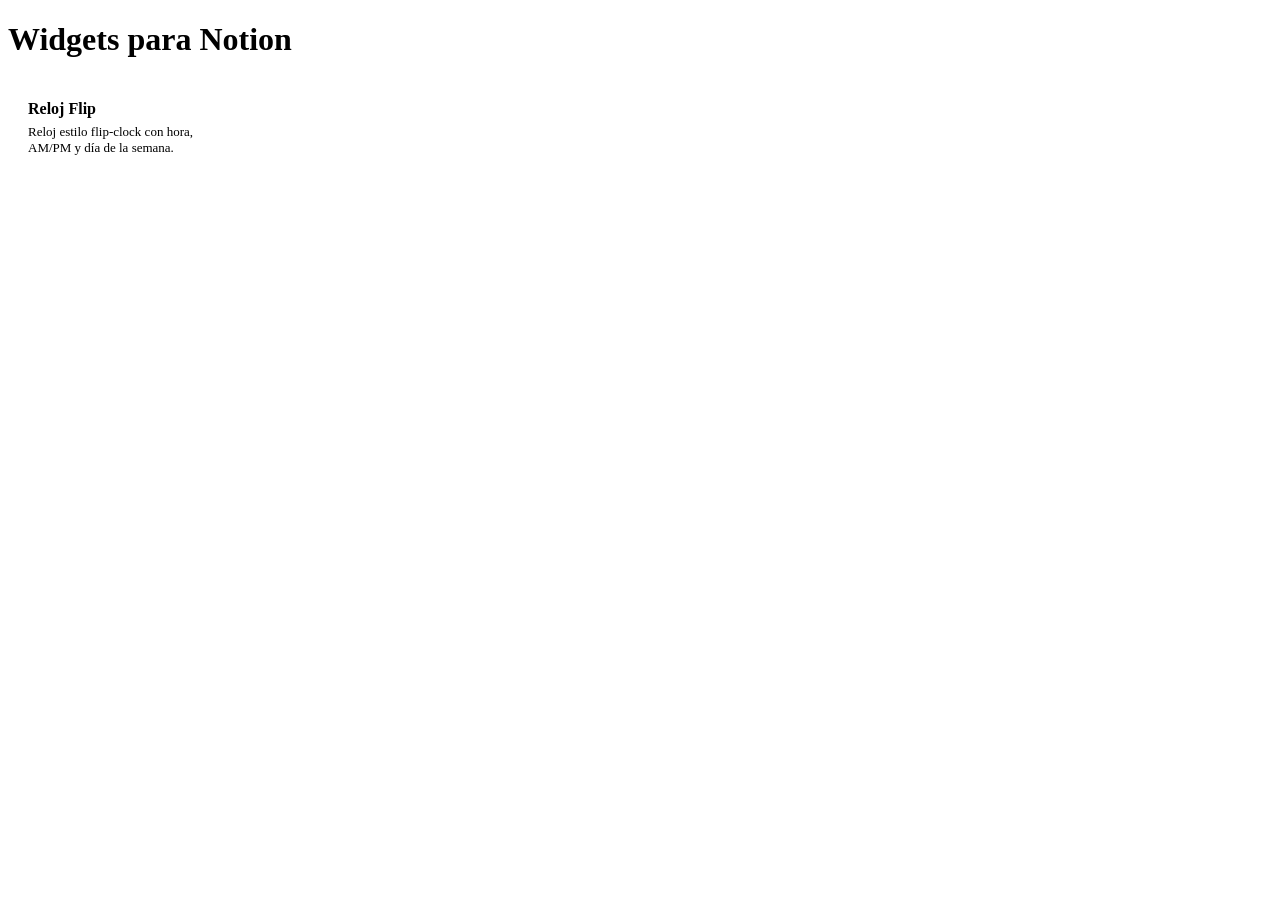
==== index.html @ 317e581a "Add files via upload" ====
<!DOCTYPE html>
<html lang="es">
<head>
    <meta charset="UTF-8">
    <meta name="viewport" content="width=device-width, initial-scale=1.0">
    <title>Mis Widgets para Notion</title>
    <link rel="stylesheet" href="./shared/theme.css">
    <style>
        .grid {
            display: grid;
            grid-template-columns: repeat(auto-fill, minmax(200px, 1fr));
            gap: 16px;
        }
        .card {
            background: var(--panel-bg);
            border: 1px solid var(--border);
            border-radius: 12px;
            padding: 20px;
            text-decoration: none;
            color: var(--text);
            transition: border-color 0.15s ease;
        }
        .card:hover { border-color: var(--accent); }
        .card h2 { font-size: 16px; margin: 0 0 6px; }
        .card p { font-size: 13px; color: var(--text-dim); margin: 0; }
    </style>
</head>
<body>
    <div class="page">
        <h1>Widgets para Notion</h1>
        <div class="grid">
            <a class="card" href="./widgets/clock/configure.html">
                <h2>Reloj Flip</h2>
                <p>Reloj estilo flip-clock con hora, AM/PM y día de la semana.</p>
            </a>
            <!-- Cada widget nuevo agrega una tarjeta más aquí -->
        </div>
    </div>
</body>
</html>
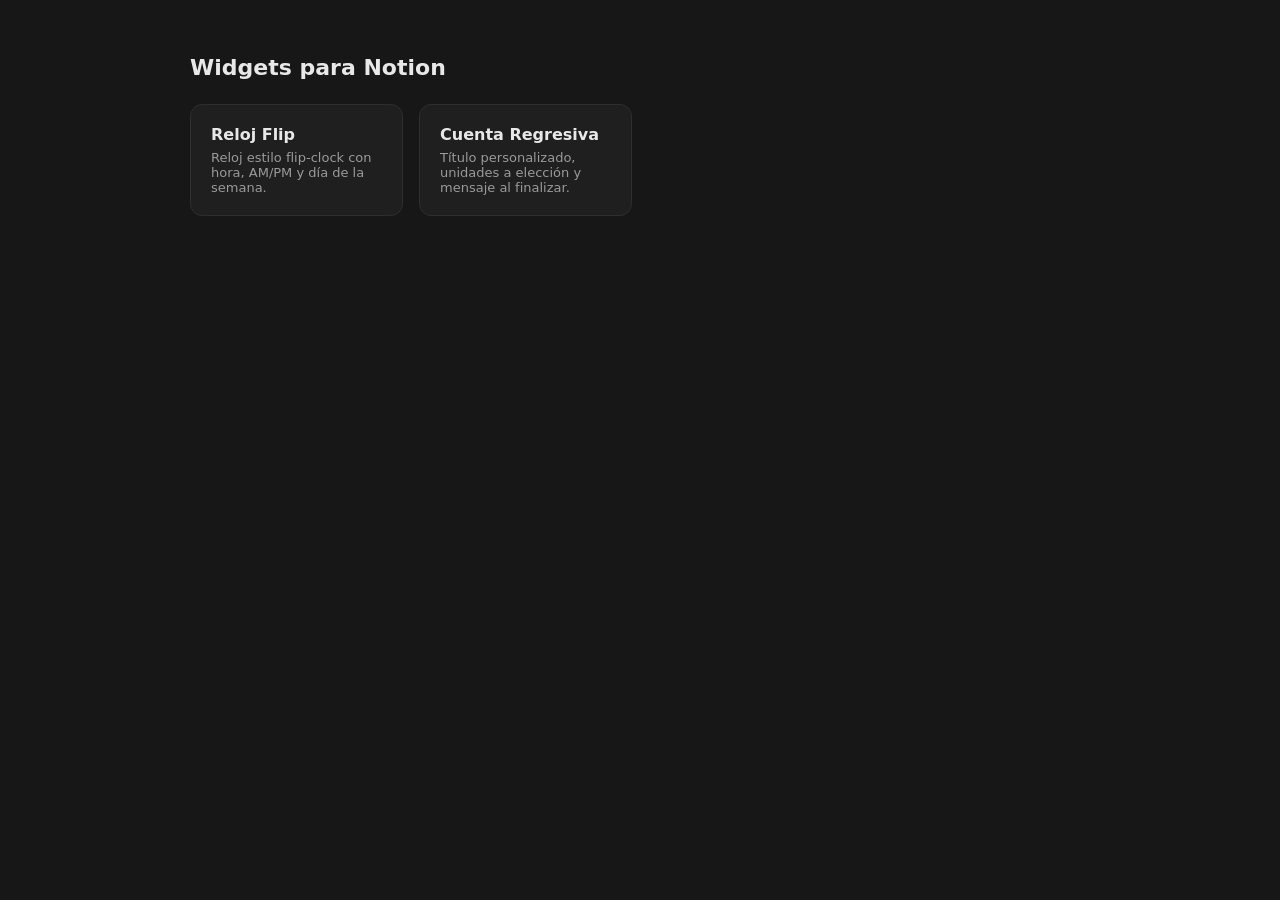
==== commit e2e77aaf: "Update index.html" ====
--- a/index.html
+++ b/index.html
@@ -33,6 +33,10 @@
                 <h2>Reloj Flip</h2>
                 <p>Reloj estilo flip-clock con hora, AM/PM y día de la semana.</p>
             </a>
+            <a class="card" href="./widgets/countdown/configure.html">
+                <h2>Cuenta Regresiva</h2>
+                <p>Título personalizado, unidades a elección y mensaje al finalizar.</p>
+            </a>
             <!-- Cada widget nuevo agrega una tarjeta más aquí -->
         </div>
     </div>
--- a/shared/theme.css
+++ b/shared/theme.css
@@ -0,0 +1,123 @@
+:root {
+  --page-bg: #171717;
+  --panel-bg: #1f1f1f;
+  --border: #2e2e2e;
+  --text: #e8e8e8;
+  --text-dim: #9a9a9a;
+  --accent: #d9d9d9;
+  font-family: 'Poppins', system-ui, sans-serif;
+}
+
+* { box-sizing: border-box; }
+
+body {
+  margin: 0;
+  background: var(--page-bg);
+  color: var(--text);
+  padding: 40px 24px;
+}
+
+.page {
+  max-width: 900px;
+  margin: 0 auto;
+}
+
+h1 {
+  font-size: 22px;
+  font-weight: 700;
+  margin-bottom: 24px;
+}
+
+.layout {
+  display: flex;
+  gap: 32px;
+  flex-wrap: wrap;
+}
+
+.config-form {
+  flex: 1;
+  min-width: 220px;
+  display: flex;
+  flex-direction: column;
+  gap: 16px;
+  background: var(--panel-bg);
+  border: 1px solid var(--border);
+  border-radius: 12px;
+  padding: 20px;
+}
+
+.field {
+  display: flex;
+  flex-direction: column;
+  gap: 6px;
+}
+
+.field label {
+  font-size: 13px;
+  color: var(--text-dim);
+}
+
+.field input,
+.field select {
+  background: #262626;
+  border: 1px solid var(--border);
+  border-radius: 8px;
+  color: var(--text);
+  padding: 8px 10px;
+  font-size: 14px;
+}
+
+.field input[type="color"] {
+  padding: 2px;
+  height: 36px;
+  cursor: pointer;
+}
+
+.preview-wrap {
+  flex: 1;
+  min-width: 260px;
+  display: flex;
+  align-items: center;
+  justify-content: center;
+  background: var(--panel-bg);
+  border: 1px solid var(--border);
+  border-radius: 12px;
+}
+
+.preview-frame {
+  width: 100%;
+  height: 260px;
+  border: none;
+  background: transparent;
+}
+
+.url-box {
+  margin-top: 24px;
+  display: flex;
+  gap: 10px;
+}
+
+#url-output {
+  flex: 1;
+  background: var(--panel-bg);
+  border: 1px solid var(--border);
+  border-radius: 8px;
+  color: var(--text-dim);
+  padding: 10px 12px;
+  font-size: 13px;
+}
+
+#copy-btn {
+  background: var(--accent);
+  color: #171717;
+  border: none;
+  border-radius: 8px;
+  padding: 10px 18px;
+  font-weight: 700;
+  font-size: 13px;
+  cursor: pointer;
+}
+
+#copy-btn:hover {
+  opacity: 0.9;
+}
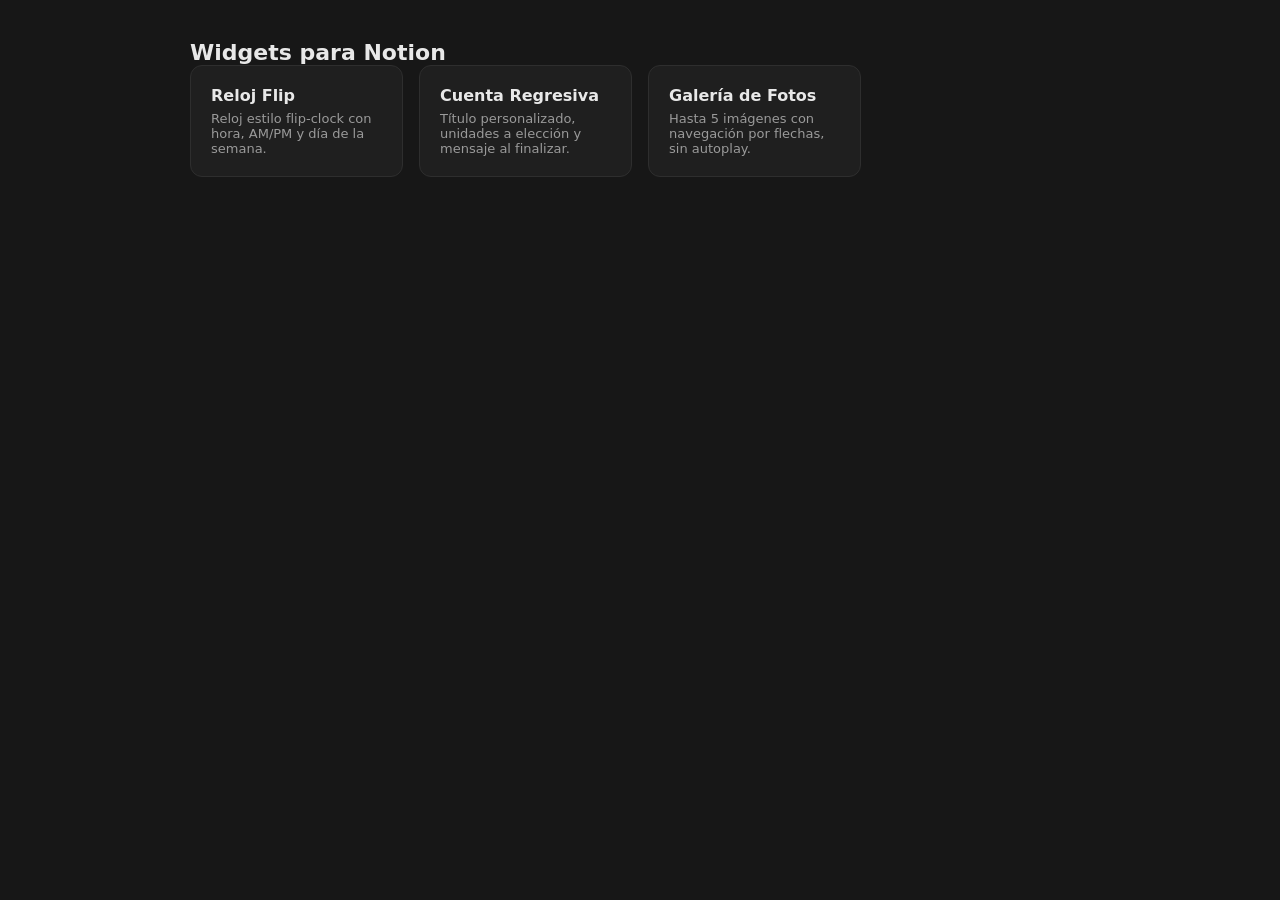
==== commit 52033bcc: "index.html" ====
--- a/index.html
+++ b/index.html
@@ -37,6 +37,10 @@
                 <h2>Cuenta Regresiva</h2>
                 <p>Título personalizado, unidades a elección y mensaje al finalizar.</p>
             </a>
+            <a class="card" href="./widgets/gallery/configure.html">
+                <h2>Galería de Fotos</h2>
+                <p>Hasta 5 imágenes con navegación por flechas, sin autoplay.</p>
+            </a>
             <!-- Cada widget nuevo agrega una tarjeta más aquí -->
         </div>
     </div>
--- a/shared/theme.css
+++ b/shared/theme.css
@@ -22,10 +22,35 @@
   margin: 0 auto;
 }
 
+.page-header {
+  display: flex;
+  align-items: center;
+  gap: 14px;
+  margin-bottom: 24px;
+}
+
+.back-link {
+  display: inline-flex;
+  align-items: center;
+  gap: 6px;
+  font-size: 13px;
+  color: var(--text-dim);
+  text-decoration: none;
+  border: 1px solid var(--border);
+  border-radius: 8px;
+  padding: 6px 12px;
+  transition: color 0.15s ease, border-color 0.15s ease;
+}
+
+.back-link:hover {
+  color: var(--text);
+  border-color: var(--accent);
+}
+
 h1 {
   font-size: 22px;
   font-weight: 700;
-  margin-bottom: 24px;
+  margin: 0;
 }
 
 .layout {
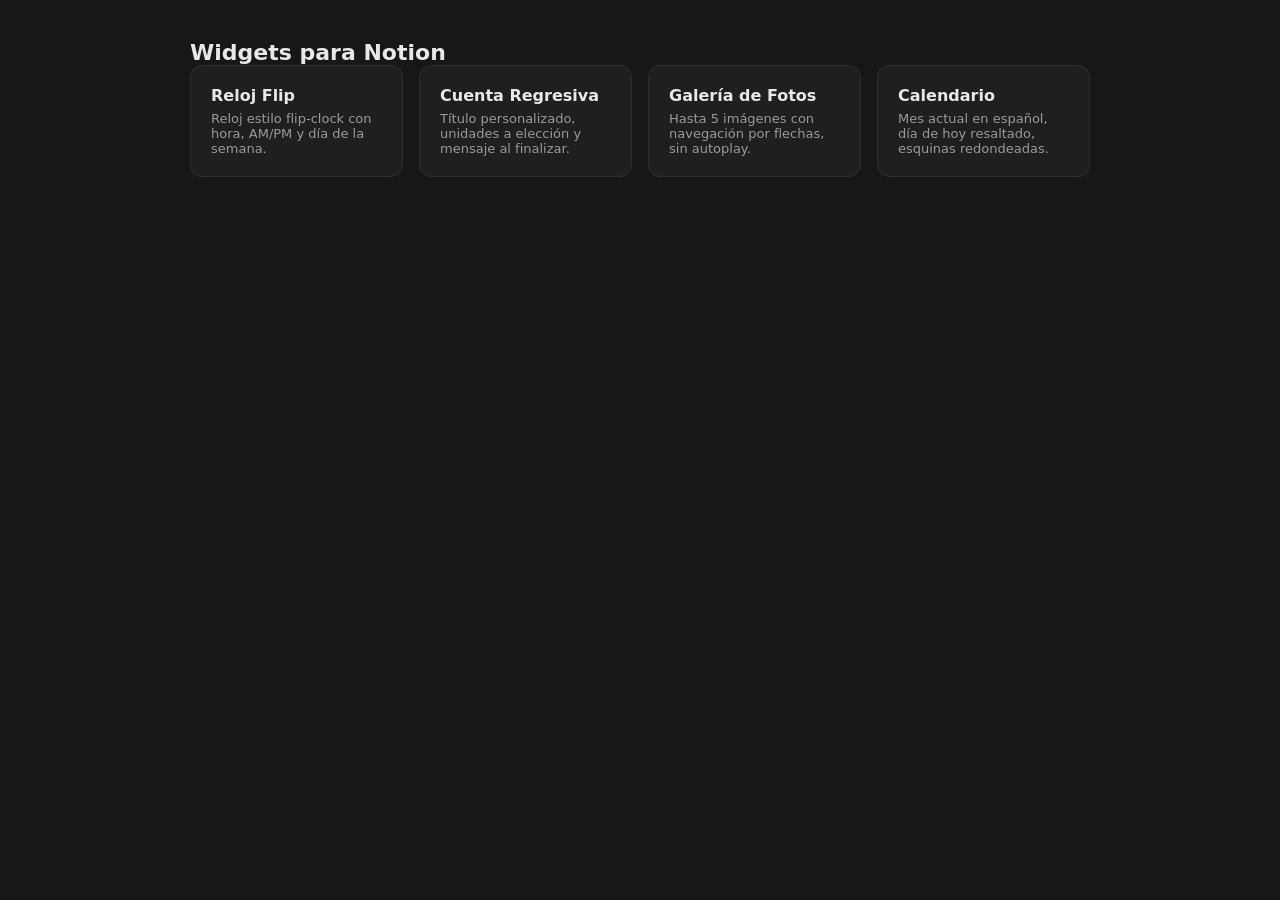
==== commit d3d3d5b1: "index.html" ====
--- a/index.html
+++ b/index.html
@@ -41,6 +41,10 @@
                 <h2>Galería de Fotos</h2>
                 <p>Hasta 5 imágenes con navegación por flechas, sin autoplay.</p>
             </a>
+            <a class="card" href="./widgets/calendar/configure.html">
+                <h2>Calendario</h2>
+                <p>Mes actual en español, día de hoy resaltado, esquinas redondeadas.</p>
+            </a>
             <!-- Cada widget nuevo agrega una tarjeta más aquí -->
         </div>
     </div>
--- a/shared/theme.css
+++ b/shared/theme.css
@@ -98,6 +98,130 @@
   cursor: pointer;
 }
 
+.label-row {
+  display: flex;
+  align-items: center;
+  gap: 6px;
+}
+
+.help-icon-wrapper {
+  position: relative;
+  display: inline-flex;
+}
+
+.help-icon {
+  width: 16px;
+  height: 16px;
+  border-radius: 50%;
+  border: 1px solid var(--border);
+  background: #262626;
+  color: var(--text-dim);
+  font-size: 10px;
+  line-height: 1;
+  cursor: pointer;
+  display: flex;
+  align-items: center;
+  justify-content: center;
+  padding: 0;
+}
+
+.help-icon:hover {
+  border-color: var(--accent);
+  color: var(--text);
+}
+
+.help-popover {
+  display: none;
+  position: absolute;
+  top: 22px;
+  left: 0;
+  z-index: 10;
+  width: 240px;
+  background: #262626;
+  border: 1px solid var(--border);
+  border-radius: 8px;
+  padding: 12px;
+  font-size: 12px;
+  line-height: 1.5;
+  color: var(--text-dim);
+}
+
+.help-popover strong {
+  display: block;
+  color: var(--text);
+  margin-bottom: 6px;
+  font-size: 12px;
+}
+
+.help-popover a {
+  color: var(--accent);
+}
+
+.help-popover.is-open {
+  display: block;
+}
+
+.list-field {
+  display: flex;
+  flex-direction: column;
+  gap: 8px;
+}
+
+.list-items {
+  display: flex;
+  flex-direction: column;
+  gap: 6px;
+}
+
+.list-item {
+  display: flex;
+  gap: 6px;
+}
+
+.list-item input {
+  flex: 1;
+  background: #262626;
+  border: 1px solid var(--border);
+  border-radius: 8px;
+  color: var(--text);
+  padding: 8px 10px;
+  font-size: 13px;
+}
+
+.list-remove-btn {
+  background: #262626;
+  border: 1px solid var(--border);
+  border-radius: 8px;
+  color: var(--text-dim);
+  width: 32px;
+  cursor: pointer;
+}
+
+.list-remove-btn:hover {
+  color: var(--text);
+  border-color: var(--accent);
+}
+
+.list-add-btn {
+  background: transparent;
+  border: 1px dashed var(--border);
+  border-radius: 8px;
+  color: var(--text-dim);
+  padding: 8px;
+  font-size: 12px;
+  cursor: pointer;
+}
+
+.list-add-btn:hover:not(:disabled) {
+  color: var(--text);
+  border-color: var(--accent);
+}
+
+.list-add-btn:disabled {
+  opacity: 0.5;
+  cursor: not-allowed;
+}
+
 .preview-wrap {
   flex: 1;
   min-width: 260px;
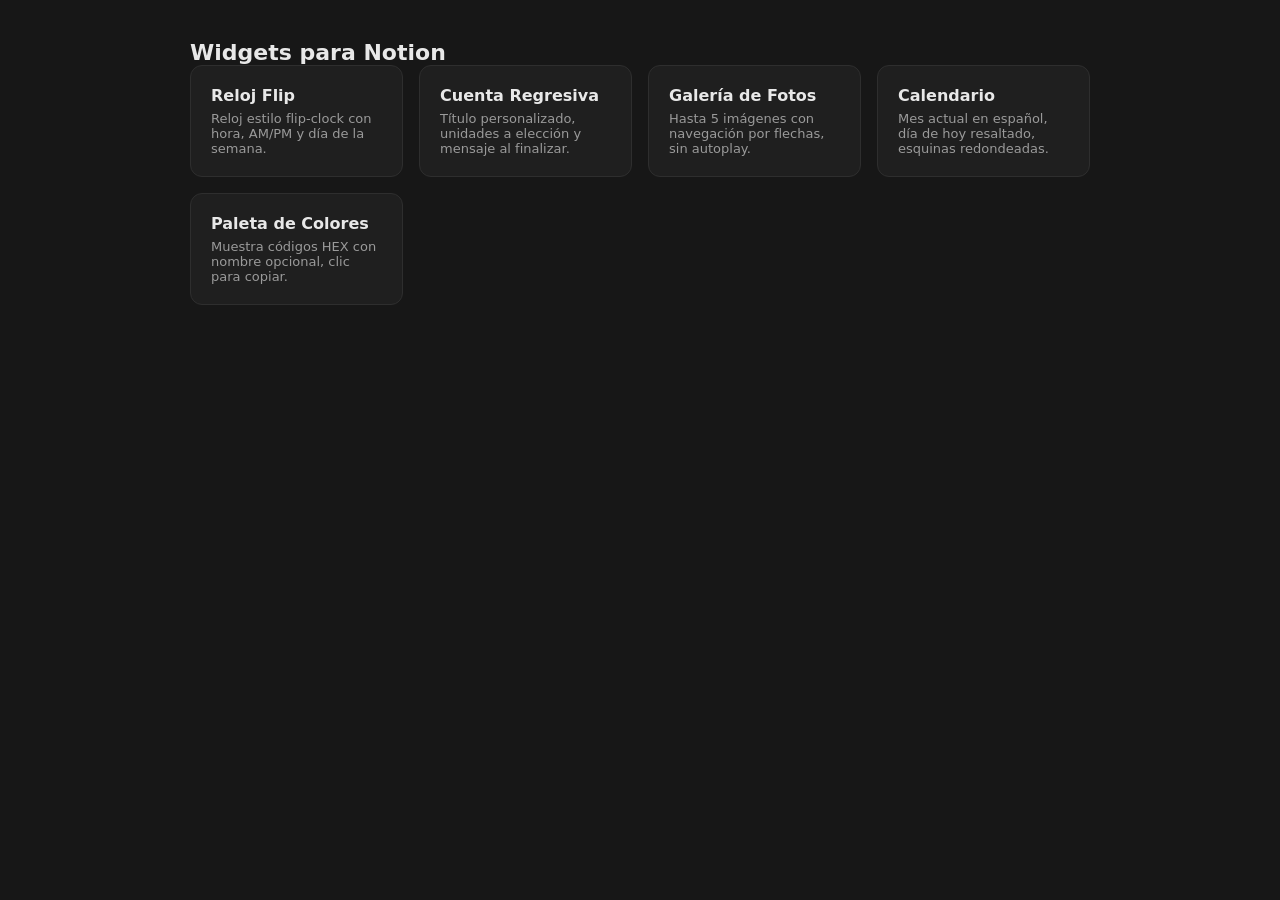
==== commit aa4f6123: "index.html" ====
--- a/index.html
+++ b/index.html
@@ -45,6 +45,10 @@
                 <h2>Calendario</h2>
                 <p>Mes actual en español, día de hoy resaltado, esquinas redondeadas.</p>
             </a>
+            <a class="card" href="./widgets/palette/configure.html">
+                <h2>Paleta de Colores</h2>
+                <p>Muestra códigos HEX con nombre opcional, clic para copiar.</p>
+            </a>
             <!-- Cada widget nuevo agrega una tarjeta más aquí -->
         </div>
     </div>
--- a/shared/theme.css
+++ b/shared/theme.css
@@ -217,6 +217,37 @@
   border-color: var(--accent);
 }
 
+.object-list-items {
+  display: flex;
+  flex-direction: column;
+  gap: 6px;
+}
+
+.object-list-item {
+  display: flex;
+  gap: 6px;
+  align-items: center;
+}
+
+.object-list-item input {
+  flex: 1;
+  min-width: 0;
+  background: #262626;
+  border: 1px solid var(--border);
+  border-radius: 8px;
+  color: var(--text);
+  padding: 8px 10px;
+  font-size: 13px;
+}
+
+.color-preview-swatch {
+  width: 32px;
+  height: 32px;
+  min-width: 32px;
+  border-radius: 8px;
+  border: 1px solid var(--border);
+}
+
 .list-add-btn:disabled {
   opacity: 0.5;
   cursor: not-allowed;
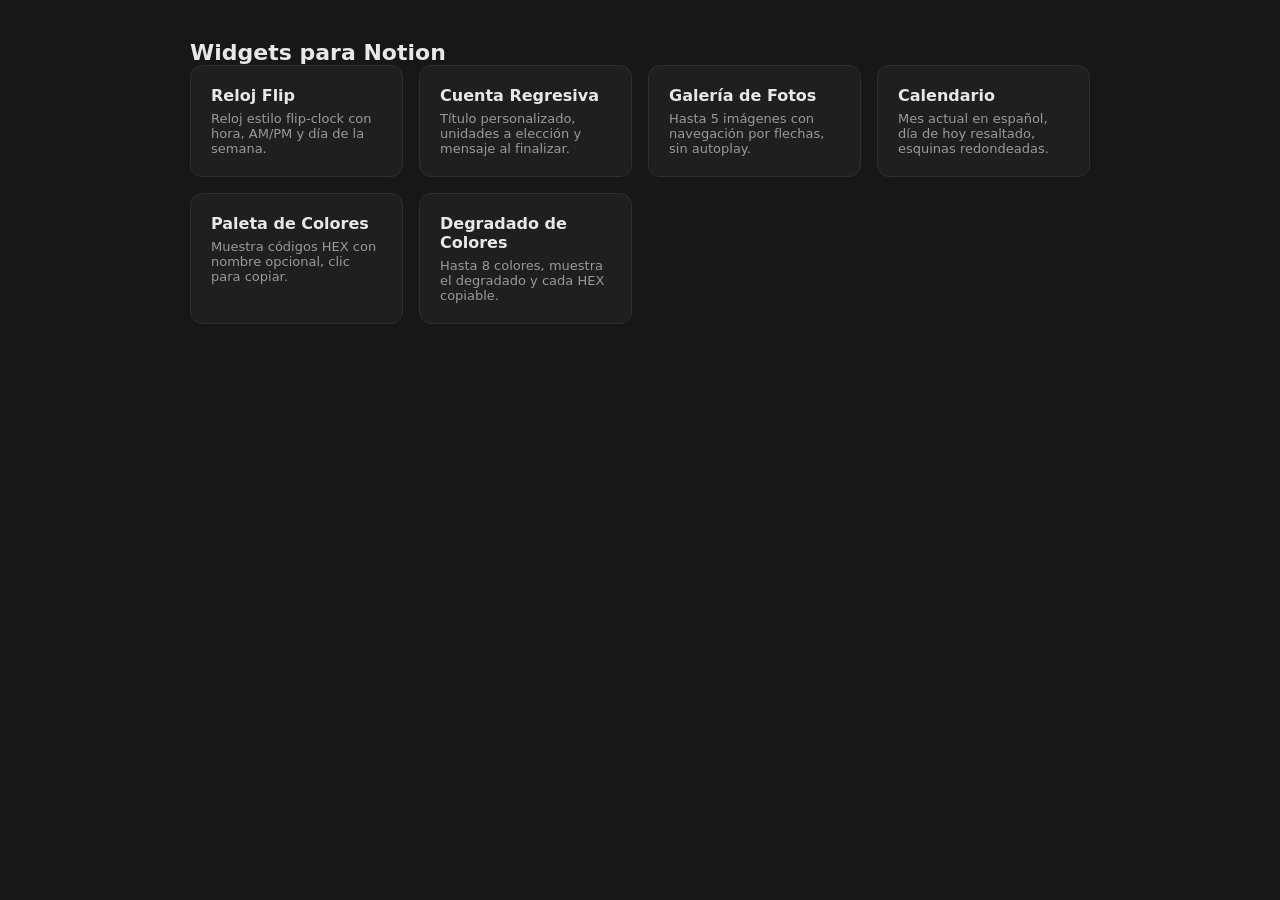
==== commit 0b847755: "index.html" ====
--- a/index.html
+++ b/index.html
@@ -49,6 +49,10 @@
                 <h2>Paleta de Colores</h2>
                 <p>Muestra códigos HEX con nombre opcional, clic para copiar.</p>
             </a>
+            <a class="card" href="./widgets/gradient/configure.html">
+                <h2>Degradado de Colores</h2>
+                <p>Hasta 8 colores, muestra el degradado y cada HEX copiable.</p>
+            </a>
             <!-- Cada widget nuevo agrega una tarjeta más aquí -->
         </div>
     </div>
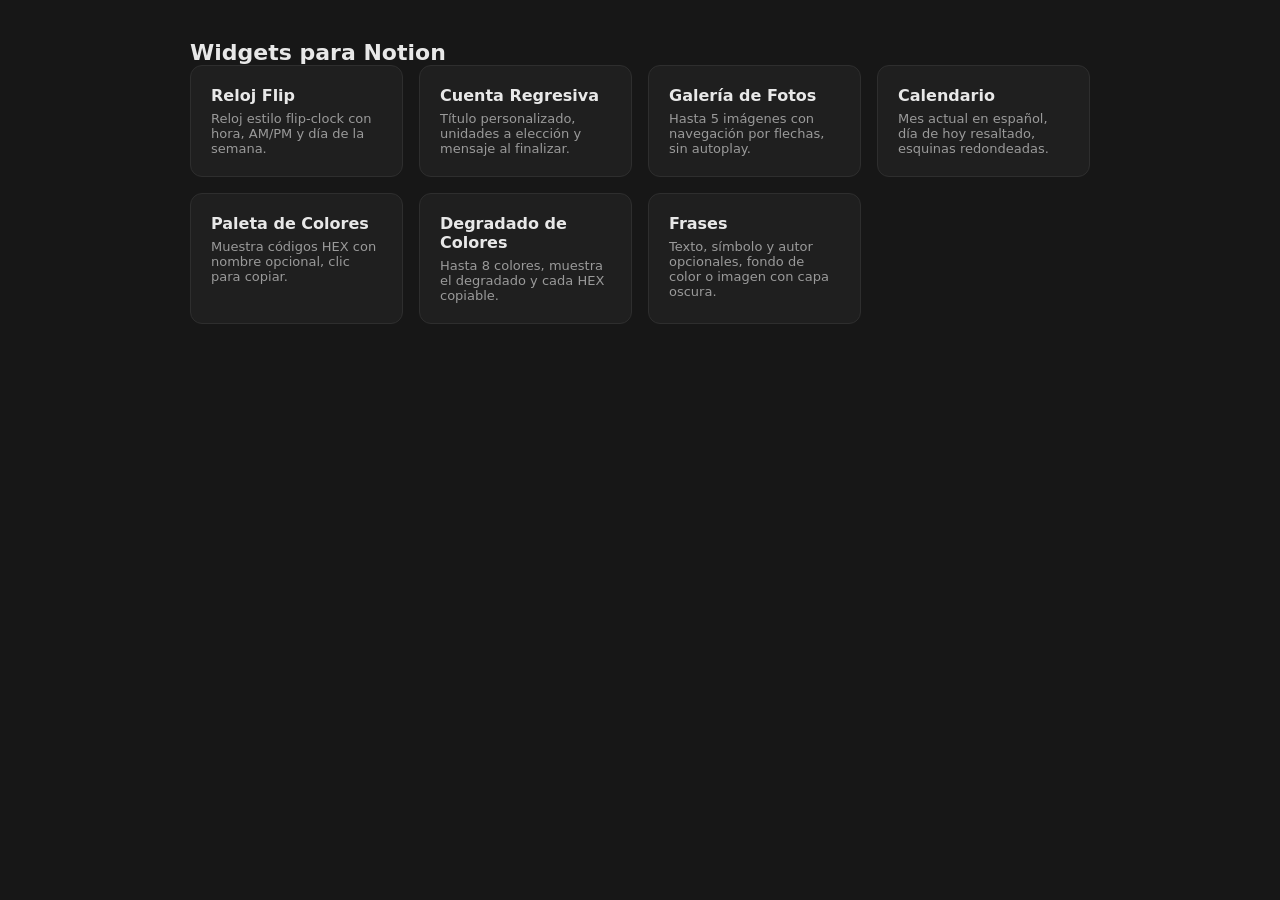
==== commit 6cc2f53d: "index.html" ====
--- a/index.html
+++ b/index.html
@@ -53,6 +53,10 @@
                 <h2>Degradado de Colores</h2>
                 <p>Hasta 8 colores, muestra el degradado y cada HEX copiable.</p>
             </a>
+            <a class="card" href="./widgets/quote/configure.html">
+                <h2>Frases</h2>
+                <p>Texto, símbolo y autor opcionales, fondo de color o imagen con capa oscura.</p>
+            </a>
             <!-- Cada widget nuevo agrega una tarjeta más aquí -->
         </div>
     </div>
